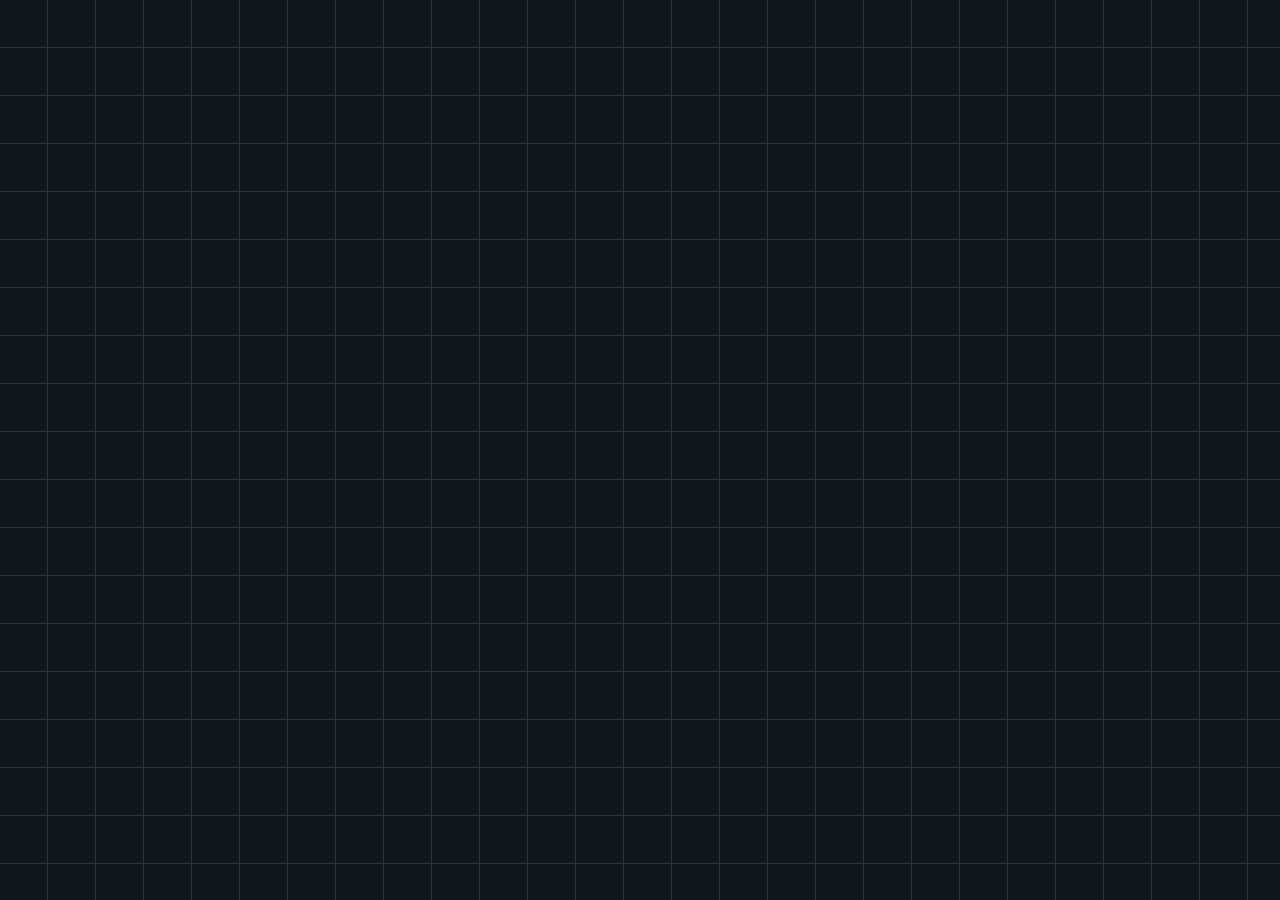
==== index.html @ 373198c7 "Add files via upload" ====
<!DOCTYPE html>
<html lang="ru">
<head>
<meta charset="UTF-8">
<meta name="viewport" content="width=device-width, initial-scale=1.0">
<title>Бронирование переговорок</title>
<link rel="stylesheet" href="assets/style.css">
<script src="https://cdn.jsdelivr.net/npm/@supabase/supabase-js@2"></script>
</head>
<body>

<!-- ==================== АВТОРИЗАЦИЯ ==================== -->
<div id="auth-section" class="shell auth-wrap" hidden>
  <div class="brand" style="margin-bottom:24px;">
    <span class="mark">RM</span>
    <h1>Переговорки</h1>
  </div>

  <div class="panel">
    <div class="tabs">
      <div class="tab active" data-tab="login">Вход</div>
      <div class="tab" data-tab="register">Регистрация</div>
    </div>

    <!-- Вход -->
    <form id="login-form">
      <div class="field">
        <label for="login-name">Имя</label>
        <select id="login-name" required>
          <option value="" disabled selected>Выберите себя из списка…</option>
        </select>
      </div>
      <div class="field">
        <label for="login-pin">PIN-код</label>
        <input id="login-pin" type="password" inputmode="numeric" maxlength="6" placeholder="••••" required>
      </div>
      <button type="submit" class="btn btn-primary" style="width:100%;">Войти</button>
      <div class="error-text" id="login-error"></div>
    </form>

    <!-- Регистрация -->
    <form id="register-form" hidden>
      <div class="field">
        <label for="reg-name">Имя</label>
        <input id="reg-name" type="text" placeholder="Например, Азиз Каримов" required>
      </div>
      <div class="field">
        <label for="reg-dept">Отдел</label>
        <input id="reg-dept" type="text" placeholder="Например, Продажи" required>
      </div>
      <div class="field">
        <label for="reg-pin">Придумайте PIN-код (4–6 цифр)</label>
        <input id="reg-pin" type="password" inputmode="numeric" maxlength="6" placeholder="••••" required>
      </div>
      <button type="submit" class="btn btn-primary" style="width:100%;">Зарегистрироваться</button>
      <div class="error-text" id="register-error"></div>
    </form>
  </div>

  <p class="hint" style="text-align:center; margin-top:16px;">
    Управление комнатами — в <a href="admin.html" class="link-btn" style="display:inline;">админ-панели</a>
  </p>
</div>

<!-- ==================== ОСНОВНОЕ ПРИЛОЖЕНИЕ ==================== -->
<div id="app-section" class="shell" hidden>
  <div class="topbar">
    <div class="brand">
      <span class="mark">RM</span>
      <h1>Переговорки</h1>
    </div>
    <div class="session">
      <span>Вы вошли как <strong id="session-name"></strong> <span class="badge" id="session-dept"></span></span>
      <button class="btn btn-ghost" id="logout-btn">Выйти</button>
    </div>
  </div>

  <div class="date-row">
    <label for="date-picker" style="margin:0; white-space:nowrap;">Дата:</label>
    <input type="date" id="date-picker">
    <span class="today-label" id="date-human"></span>
    <button class="btn btn-ghost" id="today-btn" style="margin-left:auto;">Сегодня</button>
  </div>

  <div id="rooms-container">
    <div class="empty">Загрузка комнат…</div>
  </div>
</div>

<!-- ==================== МОДАЛКА БРОНИРОВАНИЯ ==================== -->
<div class="overlay" id="booking-overlay" hidden>
  <div class="modal">
    <h3>Забронировать переговорку</h3>
    <div class="sub" id="booking-room-label"></div>

    <form id="booking-form">
      <div class="field-row">
        <div class="field">
          <label for="booking-start">Начало</label>
          <input type="time" id="booking-start" step="3600" required>
        </div>
        <div class="field">
          <label for="booking-end">Окончание</label>
          <input type="time" id="booking-end" step="3600" required>
        </div>
      </div>
      <div class="hint" style="margin-top:-8px; margin-bottom:14px;">Шаг по умолчанию — 1 час, но время можно ввести вручную с точностью до минуты.</div>

      <div class="field">
        <label for="booking-purpose">Цель встречи</label>
        <input type="text" id="booking-purpose" placeholder="Например, созвон с партнёром">
      </div>

      <div class="field">
        <label>Отдел</label>
        <input type="text" id="booking-dept" disabled>
      </div>

      <div class="error-text" id="booking-error"></div>

      <div class="modal-actions">
        <button type="button" class="btn btn-ghost" id="booking-cancel">Отмена</button>
        <button type="submit" class="btn btn-primary">Забронировать</button>
      </div>
    </form>
  </div>
</div>

<!-- ==================== МОДАЛКА ОТМЕНЫ БРОНИ ==================== -->
<div class="overlay" id="cancel-overlay" hidden>
  <div class="modal">
    <h3>Отменить бронь?</h3>
    <div class="sub" id="cancel-details"></div>
    <div class="modal-actions">
      <button type="button" class="btn btn-ghost" id="cancel-no">Оставить</button>
      <button type="button" class="btn btn-danger" id="cancel-yes">Отменить бронь</button>
    </div>
  </div>
</div>

<script src="assets/config.js"></script>
<script src="assets/common.js"></script>
<script src="assets/app.js"></script>
</body>
</html>
---- assets/style.css ----
/* ==========================================================
   Meeting Room Booking — визуальный язык: "чертёж/линейка времени"
   Тёмный синевато-графитовый фон, янтарный акцент "занято",
   мятный акцент "свободно", моноширинный шрифт для времени.
   ========================================================== */

@import url('https://fonts.googleapis.com/css2?family=IBM+Plex+Mono:wght@400;500;600&family=Inter:wght@400;500;600;700&display=swap');

:root {
  --bg: #12161d;
  --panel: #1a212b;
  --panel-2: #212a36;
  --line: #2b3542;
  --text: #e7ebf0;
  --text-dim: #8b96a5;
  --accent: #f2b705;      /* янтарный — акцент бренда / занято */
  --accent-2: #4fd1a5;    /* мятный — свободно */
  --danger: #e2574c;
  --radius: 10px;
  --mono: 'IBM Plex Mono', ui-monospace, monospace;
  --sans: 'Inter', system-ui, sans-serif;
}

* { box-sizing: border-box; }

[hidden] { display: none !important; }

html, body {
  margin: 0;
  padding: 0;
  background: var(--bg);
  color: var(--text);
  font-family: var(--sans);
  -webkit-font-smoothing: antialiased;
}

body {
  background-image:
    linear-gradient(var(--line) 1px, transparent 1px),
    linear-gradient(90deg, var(--line) 1px, transparent 1px);
  background-size: 48px 48px;
  background-position: -1px -1px;
  background-attachment: fixed;
  min-height: 100vh;
}

a { color: inherit; }

/* ---------- Layout shell ---------- */
.shell {
  max-width: 1180px;
  margin: 0 auto;
  padding: 28px 20px 80px;
}

.topbar {
  display: flex;
  align-items: baseline;
  justify-content: space-between;
  gap: 16px;
  margin-bottom: 28px;
  padding-bottom: 18px;
  border-bottom: 1px solid var(--line);
  flex-wrap: wrap;
}

.brand {
  display: flex;
  align-items: baseline;
  gap: 10px;
}

.brand .mark {
  font-family: var(--mono);
  font-size: 13px;
  color: var(--accent);
  border: 1px solid var(--accent);
  border-radius: 4px;
  padding: 2px 6px;
  letter-spacing: 0.04em;
}

.brand h1 {
  font-size: 20px;
  font-weight: 700;
  margin: 0;
  letter-spacing: -0.01em;
}

.session {
  display: flex;
  align-items: center;
  gap: 12px;
  font-size: 14px;
  color: var(--text-dim);
}

.session strong { color: var(--text); font-weight: 600; }

/* ---------- Buttons ---------- */
.btn {
  appearance: none;
  border: 1px solid var(--line);
  background: var(--panel-2);
  color: var(--text);
  font-family: var(--sans);
  font-size: 14px;
  font-weight: 600;
  padding: 10px 16px;
  border-radius: var(--radius);
  cursor: pointer;
  transition: border-color 0.15s ease, transform 0.05s ease;
}
.btn:hover { border-color: var(--accent); }
.btn:active { transform: translateY(1px); }
.btn:focus-visible { outline: 2px solid var(--accent); outline-offset: 2px; }

.btn-primary {
  background: var(--accent);
  border-color: var(--accent);
  color: #17140a;
}
.btn-primary:hover { border-color: var(--accent); filter: brightness(1.06); }

.btn-ghost {
  background: transparent;
  border-color: transparent;
  color: var(--text-dim);
}
.btn-ghost:hover { color: var(--text); border-color: var(--line); }

.btn-danger {
  background: transparent;
  border-color: var(--danger);
  color: var(--danger);
}
.btn-danger:hover { background: var(--danger); color: #17140a; }

.btn:disabled { opacity: 0.4; cursor: not-allowed; }
.btn:disabled:hover { border-color: var(--line); }

/* ---------- Panels / cards ---------- */
.panel {
  background: var(--panel);
  border: 1px solid var(--line);
  border-radius: var(--radius);
  padding: 20px;
}

.panel + .panel { margin-top: 16px; }

.panel h2 {
  font-size: 15px;
  text-transform: uppercase;
  letter-spacing: 0.06em;
  color: var(--text-dim);
  margin: 0 0 16px;
  font-weight: 600;
}

/* ---------- Forms ---------- */
label {
  display: block;
  font-size: 13px;
  color: var(--text-dim);
  margin-bottom: 6px;
}

input, select, textarea {
  width: 100%;
  background: var(--bg);
  border: 1px solid var(--line);
  border-radius: 8px;
  color: var(--text);
  font-family: var(--sans);
  font-size: 14px;
  padding: 10px 12px;
}

input:focus, select:focus, textarea:focus {
  outline: none;
  border-color: var(--accent);
}

.field { margin-bottom: 14px; }
.field-row { display: flex; gap: 12px; }
.field-row .field { flex: 1; }

.hint { font-size: 12px; color: var(--text-dim); margin-top: 6px; }
.error-text { font-size: 13px; color: var(--danger); margin-top: 8px; min-height: 1em; }

/* ---------- Auth card ---------- */
.auth-wrap {
  max-width: 420px;
  margin: 8vh auto;
}

.tabs {
  display: flex;
  gap: 4px;
  margin-bottom: 18px;
  background: var(--panel-2);
  padding: 4px;
  border-radius: 10px;
}
.tab {
  flex: 1;
  text-align: center;
  padding: 9px 0;
  border-radius: 7px;
  font-size: 13px;
  font-weight: 600;
  color: var(--text-dim);
  cursor: pointer;
  user-select: none;
}
.tab.active { background: var(--bg); color: var(--accent); }

/* ---------- Date picker row ---------- */
.date-row {
  display: flex;
  align-items: center;
  gap: 10px;
  margin-bottom: 20px;
  flex-wrap: wrap;
}
.date-row input[type="date"] { max-width: 200px; }
.date-row .today-label {
  font-family: var(--mono);
  font-size: 13px;
  color: var(--text-dim);
}

/* ---------- Room timeline (signature element) ---------- */
.room-block { margin-bottom: 22px; }

.room-head {
  display: flex;
  justify-content: space-between;
  align-items: baseline;
  margin-bottom: 10px;
}
.room-head .room-name { font-weight: 700; font-size: 15px; }
.room-head .room-meta { font-size: 12px; color: var(--text-dim); font-family: var(--mono); }

.ruler {
  position: relative;
  background: var(--bg);
  border: 1px solid var(--line);
  border-radius: 8px;
  padding: 18px 14px 8px;
  overflow-x: auto;
}

.ruler-ticks {
  position: relative;
  min-width: 640px;
  height: 64px;
}

.tick {
  position: absolute;
  top: 0;
  bottom: 0;
  border-left: 1px solid var(--line);
}
.tick .tick-label {
  position: absolute;
  top: -18px;
  left: -2px;
  font-family: var(--mono);
  font-size: 11px;
  color: var(--text-dim);
  white-space: nowrap;
}

.slot {
  position: absolute;
  top: 10px;
  bottom: 10px;
  border-radius: 6px;
  font-size: 11px;
  display: flex;
  flex-direction: column;
  justify-content: center;
  padding: 4px 8px;
  overflow: hidden;
  cursor: default;
}

.slot.busy {
  background: rgba(242, 183, 5, 0.14);
  border: 1px solid var(--accent);
  color: var(--accent);
}
.slot.busy .slot-name { color: var(--text); font-weight: 600; }

.slot.free {
  background: rgba(79, 209, 165, 0.08);
  border: 1px dashed rgba(79, 209, 165, 0.4);
  color: var(--accent-2);
  cursor: pointer;
  transition: background 0.15s ease;
}
.slot.free:hover { background: rgba(79, 209, 165, 0.16); }

.legend {
  display: flex;
  gap: 18px;
  margin-top: 10px;
  font-size: 12px;
  color: var(--text-dim);
}
.legend .dot { width: 9px; height: 9px; border-radius: 2px; display: inline-block; margin-right: 6px; }
.legend .dot.busy { background: var(--accent); }
.legend .dot.free { background: var(--accent-2); }

/* ---------- Booking list per room (mobile fallback) ---------- */
.booking-row {
  display: flex;
  justify-content: space-between;
  align-items: center;
  padding: 10px 0;
  border-bottom: 1px solid var(--line);
  font-size: 13px;
}
.booking-row:last-child { border-bottom: none; }
.booking-row .time { font-family: var(--mono); color: var(--accent); min-width: 108px; }
.booking-row .who { color: var(--text); font-weight: 600; }
.booking-row .dept { color: var(--text-dim); }

/* ---------- Modal ---------- */
.overlay {
  position: fixed; inset: 0;
  background: rgba(10, 12, 16, 0.7);
  display: flex; align-items: center; justify-content: center;
  z-index: 50;
  padding: 20px;
}
.modal {
  background: var(--panel);
  border: 1px solid var(--line);
  border-radius: var(--radius);
  width: 100%;
  max-width: 440px;
  padding: 22px;
}
.modal h3 { margin: 0 0 4px; font-size: 17px; }
.modal .sub { color: var(--text-dim); font-size: 13px; margin-bottom: 18px; }
.modal-actions { display: flex; gap: 10px; margin-top: 18px; justify-content: flex-end; }

/* ---------- Table (admin) ---------- */
table { width: 100%; border-collapse: collapse; font-size: 13px; }
th, td { text-align: left; padding: 10px 8px; border-bottom: 1px solid var(--line); }
th { color: var(--text-dim); font-weight: 600; text-transform: uppercase; font-size: 11px; letter-spacing: 0.04em; }
tr:last-child td { border-bottom: none; }

.toolbar { display: flex; justify-content: space-between; align-items: center; margin-bottom: 14px; gap: 12px; flex-wrap: wrap; }

.empty {
  color: var(--text-dim);
  font-size: 13px;
  text-align: center;
  padding: 28px 0;
}

.toast {
  position: fixed;
  bottom: 24px;
  left: 50%;
  transform: translateX(-50%);
  background: var(--panel-2);
  border: 1px solid var(--accent);
  color: var(--text);
  padding: 12px 18px;
  border-radius: 8px;
  font-size: 13px;
  z-index: 100;
  box-shadow: 0 8px 24px rgba(0,0,0,0.35);
}
.toast.error { border-color: var(--danger); }

.link-btn {
  background: none; border: none; color: var(--accent);
  font-size: 13px; cursor: pointer; padding: 0; font-weight: 600;
}

.badge {
  display: inline-block;
  font-family: var(--mono);
  font-size: 11px;
  padding: 2px 7px;
  border-radius: 5px;
  border: 1px solid var(--line);
  color: var(--text-dim);
}

@media (max-width: 640px) {
  .shell { padding: 18px 14px 60px; }
  .field-row { flex-direction: column; gap: 0; }
  .ruler-ticks { min-width: 900px; }
}
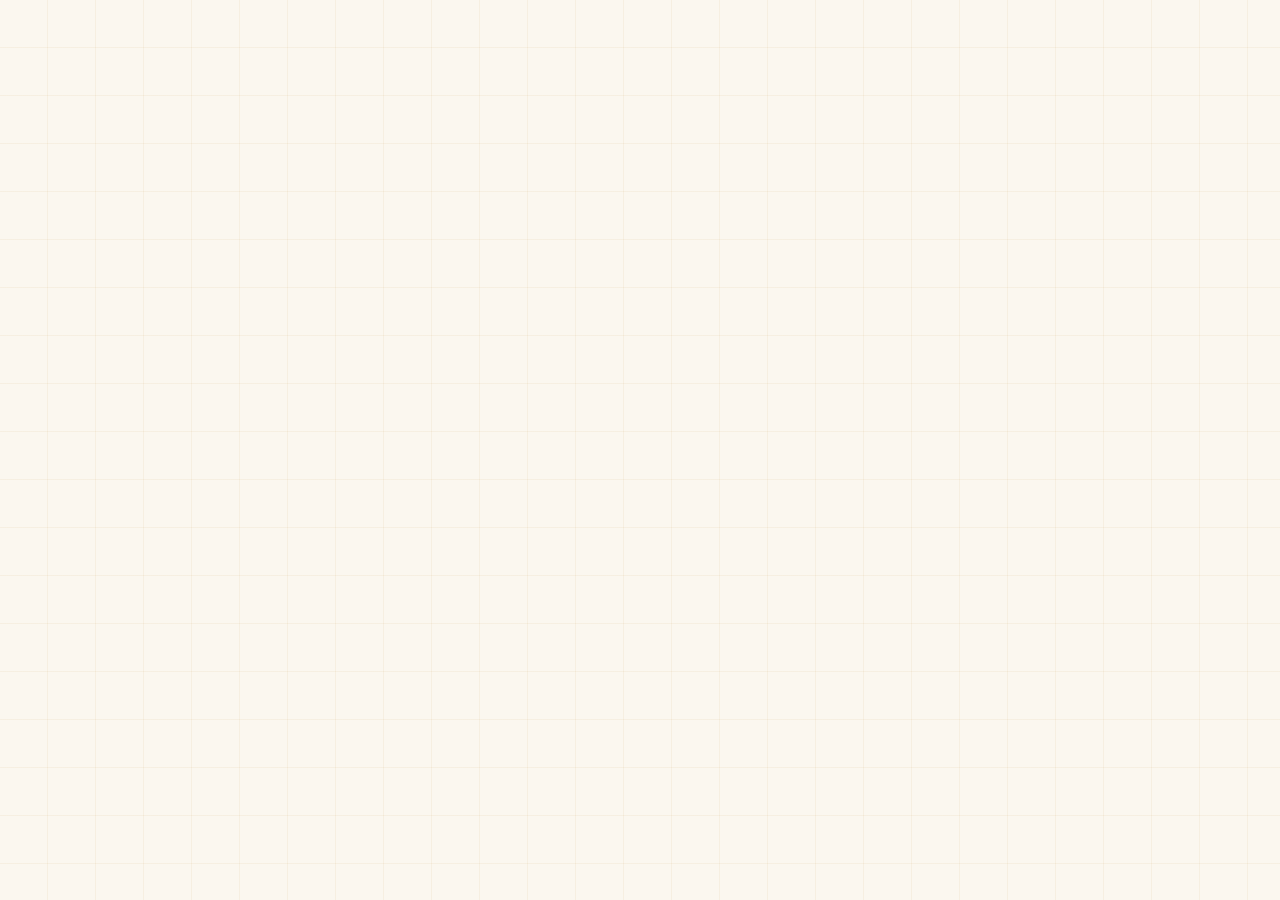
==== commit 37afaebf: "Add files via upload" ====
--- a/index.html
+++ b/index.html
@@ -70,6 +70,7 @@
       <h1>Переговорки</h1>
     </div>
     <div class="session">
+      <a href="events.html" class="nav-link">Доска событий</a>
       <span>Вы вошли как <strong id="session-name"></strong> <span class="badge" id="session-dept"></span></span>
       <button class="btn btn-ghost" id="logout-btn">Выйти</button>
     </div>
@@ -107,6 +108,22 @@
       <div class="hint" style="margin-top:-8px; margin-bottom:14px;">Шаг по умолчанию — 1 час, но время можно ввести вручную с точностью до минуты.</div>
 
       <div class="field">
+        <label for="booking-repeat">Повторять</label>
+        <select id="booking-repeat">
+          <option value="">Не повторять</option>
+          <option value="daily">Каждый день</option>
+          <option value="weekly">Каждую неделю</option>
+          <option value="yearly">Каждый год</option>
+        </select>
+      </div>
+
+      <div class="field" id="repeat-until-field" hidden>
+        <label for="booking-repeat-until">Повторять до какой даты (включительно)</label>
+        <input type="date" id="booking-repeat-until">
+        <div class="hint">Слоты, которые окажутся заняты в какую-то из дат, будут пропущены — остальные создадутся.</div>
+      </div>
+
+      <div class="field">
         <label for="booking-purpose">Цель встречи</label>
         <input type="text" id="booking-purpose" placeholder="Например, созвон с партнёром">
       </div>
@@ -126,11 +143,46 @@
   </div>
 </div>
 
+<!-- ==================== МОДАЛКА ДЕТАЛЕЙ БРОНИ + КОММЕНТАРИИ ==================== -->
+<div class="overlay" id="details-overlay" hidden>
+  <div class="modal">
+    <h3>Бронь переговорки</h3>
+    <div class="sub" id="details-room-label"></div>
+
+    <div style="margin: 14px 0;">
+      <div class="details-row"><span class="k">Время</span><span class="v" id="details-time"></span></div>
+      <div class="details-row"><span class="k">Кто забронировал</span><span class="v" id="details-who"></span></div>
+      <div class="details-row"><span class="k">Отдел</span><span class="v" id="details-dept"></span></div>
+      <div class="details-row"><span class="k">Цель</span><span class="v" id="details-purpose"></span></div>
+    </div>
+
+    <div class="comments-block">
+      <label style="margin-bottom:8px;">Комментарии</label>
+      <div class="comments-list" id="comments-list"></div>
+      <form class="comment-form" id="comment-form">
+        <input type="text" id="comment-input" placeholder="Написать комментарий…" maxlength="500" required>
+        <button type="submit" class="btn btn-primary">Отправить</button>
+      </form>
+    </div>
+
+    <div class="modal-actions">
+      <button type="button" class="btn btn-danger" id="details-cancel-booking" hidden>Отменить бронь</button>
+      <button type="button" class="btn btn-ghost" id="details-close">Закрыть</button>
+    </div>
+  </div>
+</div>
+
 <!-- ==================== МОДАЛКА ОТМЕНЫ БРОНИ ==================== -->
 <div class="overlay" id="cancel-overlay" hidden>
   <div class="modal">
     <h3>Отменить бронь?</h3>
     <div class="sub" id="cancel-details"></div>
+    <div class="field" id="cancel-all-field" hidden style="margin-top:14px;">
+      <label style="display:flex; align-items:center; gap:8px;">
+        <input type="checkbox" id="cancel-all-recurring" style="width:auto;">
+        <span>Это повторяющаяся бронь — отменить все повторения, а не только эту дату</span>
+      </label>
+    </div>
     <div class="modal-actions">
       <button type="button" class="btn btn-ghost" id="cancel-no">Оставить</button>
       <button type="button" class="btn btn-danger" id="cancel-yes">Отменить бронь</button>
--- a/assets/style.css
+++ b/assets/style.css
@@ -1,24 +1,25 @@
 /* ==========================================================
-   Meeting Room Booking — визуальный язык: "чертёж/линейка времени"
-   Тёмный синевато-графитовый фон, янтарный акцент "занято",
-   мятный акцент "свободно", моноширинный шрифт для времени.
+   Meeting Room Booking — визуальный язык: "линейка времени"
+   на тёплой светлой бумаге. Охра — акцент "занято/бренд",
+   шалфейный зелёный — "свободно", гарнитура: Manrope + Inter.
    ========================================================== */
 
-@import url('https://fonts.googleapis.com/css2?family=IBM+Plex+Mono:wght@400;500;600&family=Inter:wght@400;500;600;700&display=swap');
+@import url('https://fonts.googleapis.com/css2?family=IBM+Plex+Mono:wght@400;500;600&family=Manrope:wght@500;700;800&family=Inter:wght@400;500;600;700&display=swap');
 
 :root {
-  --bg: #12161d;
-  --panel: #1a212b;
-  --panel-2: #212a36;
-  --line: #2b3542;
-  --text: #e7ebf0;
-  --text-dim: #8b96a5;
-  --accent: #f2b705;      /* янтарный — акцент бренда / занято */
-  --accent-2: #4fd1a5;    /* мятный — свободно */
-  --danger: #e2574c;
-  --radius: 10px;
+  --bg: #fbf7ef;
+  --panel: #ffffff;
+  --panel-2: #f3ead6;
+  --line: #e6d9be;
+  --text: #2e2a22;
+  --text-dim: #948a6e;
+  --accent: #c1802e;      /* тёплая охра — акцент бренда / занято */
+  --accent-2: #6e9a78;    /* шалфейный зелёный — свободно */
+  --danger: #c1483d;
+  --radius: 12px;
   --mono: 'IBM Plex Mono', ui-monospace, monospace;
   --sans: 'Inter', system-ui, sans-serif;
+  --display: 'Manrope', 'Inter', system-ui, sans-serif;
 }
 
 * { box-sizing: border-box; }
@@ -36,8 +37,8 @@
 
 body {
   background-image:
-    linear-gradient(var(--line) 1px, transparent 1px),
-    linear-gradient(90deg, var(--line) 1px, transparent 1px);
+    linear-gradient(rgba(193, 128, 46, 0.07) 1px, transparent 1px),
+    linear-gradient(90deg, rgba(193, 128, 46, 0.07) 1px, transparent 1px);
   background-size: 48px 48px;
   background-position: -1px -1px;
   background-attachment: fixed;
@@ -81,8 +82,9 @@
 }
 
 .brand h1 {
-  font-size: 20px;
-  font-weight: 700;
+  font-family: var(--display);
+  font-size: 21px;
+  font-weight: 800;
   margin: 0;
   letter-spacing: -0.01em;
 }
@@ -150,6 +152,7 @@
 .panel + .panel { margin-top: 16px; }
 
 .panel h2 {
+  font-family: var(--display);
   font-size: 15px;
   text-transform: uppercase;
   letter-spacing: 0.06em;
@@ -289,20 +292,21 @@
 }
 
 .slot.busy {
-  background: rgba(242, 183, 5, 0.14);
+  background: rgba(193, 128, 46, 0.15);
   border: 1px solid var(--accent);
   color: var(--accent);
+  cursor: pointer;
 }
 .slot.busy .slot-name { color: var(--text); font-weight: 600; }
 
 .slot.free {
-  background: rgba(79, 209, 165, 0.08);
-  border: 1px dashed rgba(79, 209, 165, 0.4);
+  background: rgba(110, 154, 120, 0.10);
+  border: 1px dashed rgba(110, 154, 120, 0.5);
   color: var(--accent-2);
   cursor: pointer;
   transition: background 0.15s ease;
 }
-.slot.free:hover { background: rgba(79, 209, 165, 0.16); }
+.slot.free:hover { background: rgba(110, 154, 120, 0.18); }
 
 .legend {
   display: flex;
@@ -395,8 +399,147 @@
   color: var(--text-dim);
 }
 
+/* ---------- Nav link between pages ---------- */
+.nav-link {
+  font-size: 13px;
+  font-weight: 600;
+  color: var(--text-dim);
+  text-decoration: none;
+  padding: 8px 12px;
+  border-radius: 8px;
+  border: 1px solid transparent;
+}
+.nav-link:hover { color: var(--text); border-color: var(--line); background: var(--panel-2); }
+
+/* ---------- Booking details / comments ---------- */
+.details-row {
+  display: flex;
+  justify-content: space-between;
+  gap: 10px;
+  font-size: 13px;
+  padding: 6px 0;
+  border-bottom: 1px solid var(--line);
+}
+.details-row:last-of-type { border-bottom: none; margin-bottom: 12px; }
+.details-row .k { color: var(--text-dim); }
+.details-row .v { font-weight: 600; text-align: right; }
+
+.comments-block { margin-top: 4px; }
+.comments-list {
+  max-height: 180px;
+  overflow-y: auto;
+  margin: 10px 0;
+  padding-right: 4px;
+}
+.comment-item {
+  background: var(--panel-2);
+  border-radius: 8px;
+  padding: 8px 10px;
+  margin-bottom: 8px;
+  font-size: 13px;
+}
+.comment-item .comment-meta {
+  display: flex;
+  justify-content: space-between;
+  font-size: 11px;
+  color: var(--text-dim);
+  margin-bottom: 3px;
+  font-family: var(--mono);
+}
+.comment-item .comment-text { color: var(--text); }
+.comments-empty { font-size: 12px; color: var(--text-dim); padding: 6px 0; }
+
+.comment-form { display: flex; gap: 8px; margin-top: 4px; }
+.comment-form input { flex: 1; }
+.comment-form button { flex-shrink: 0; }
+
+/* ---------- Events board (corkboard) ---------- */
+.corkboard {
+  background:
+    radial-gradient(rgba(0,0,0,0.05) 1px, transparent 1px) 0 0 / 14px 14px,
+    var(--panel-2);
+  border: 1px solid var(--line);
+  border-radius: 14px;
+  padding: 24px;
+}
+
+.composer {
+  background: var(--panel);
+  border: 1px solid var(--line);
+  border-radius: var(--radius);
+  padding: 16px;
+  margin-bottom: 20px;
+}
+
+.pin-grid {
+  display: grid;
+  grid-template-columns: repeat(auto-fill, minmax(230px, 1fr));
+  gap: 22px;
+}
+
+.pin-card {
+  background: #fffdf8;
+  border: 1px solid var(--line);
+  border-radius: 3px;
+  padding: 16px 14px 14px;
+  box-shadow: 0 6px 14px rgba(46, 42, 34, 0.10), 0 1px 0 rgba(46, 42, 34, 0.04);
+  position: relative;
+  transform: rotate(var(--tilt, -1deg));
+}
+.pin-card::before {
+  content: '';
+  position: absolute;
+  top: -9px;
+  left: 50%;
+  transform: translateX(-50%) rotate(-6deg);
+  width: 26px;
+  height: 14px;
+  background: rgba(193, 128, 46, 0.55);
+  border-radius: 2px;
+  box-shadow: 0 2px 3px rgba(0,0,0,0.15);
+}
+.pin-card img {
+  width: 100%;
+  border-radius: 2px;
+  display: block;
+  margin-bottom: 10px;
+  max-height: 200px;
+  object-fit: cover;
+}
+.pin-card .pin-text {
+  font-size: 13.5px;
+  color: var(--text);
+  white-space: pre-wrap;
+  margin-bottom: 10px;
+}
+.pin-card .pin-meta {
+  display: flex;
+  justify-content: space-between;
+  align-items: center;
+  font-size: 11px;
+  color: var(--text-dim);
+}
+.pin-card .pin-author { font-weight: 700; color: var(--text); }
+.pin-card .pin-delete {
+  background: none; border: none; color: var(--danger);
+  font-size: 11px; cursor: pointer; padding: 0;
+}
+
+.file-drop {
+  border: 1.5px dashed var(--line);
+  border-radius: 8px;
+  padding: 10px 12px;
+  font-size: 13px;
+  color: var(--text-dim);
+  cursor: pointer;
+  text-align: center;
+}
+.file-drop:hover { border-color: var(--accent-2); color: var(--text); }
+.file-preview { margin-top: 10px; max-height: 140px; border-radius: 8px; display: none; }
+
 @media (max-width: 640px) {
   .shell { padding: 18px 14px 60px; }
   .field-row { flex-direction: column; gap: 0; }
   .ruler-ticks { min-width: 900px; }
-}
+  .pin-grid { grid-template-columns: 1fr; }
+}
